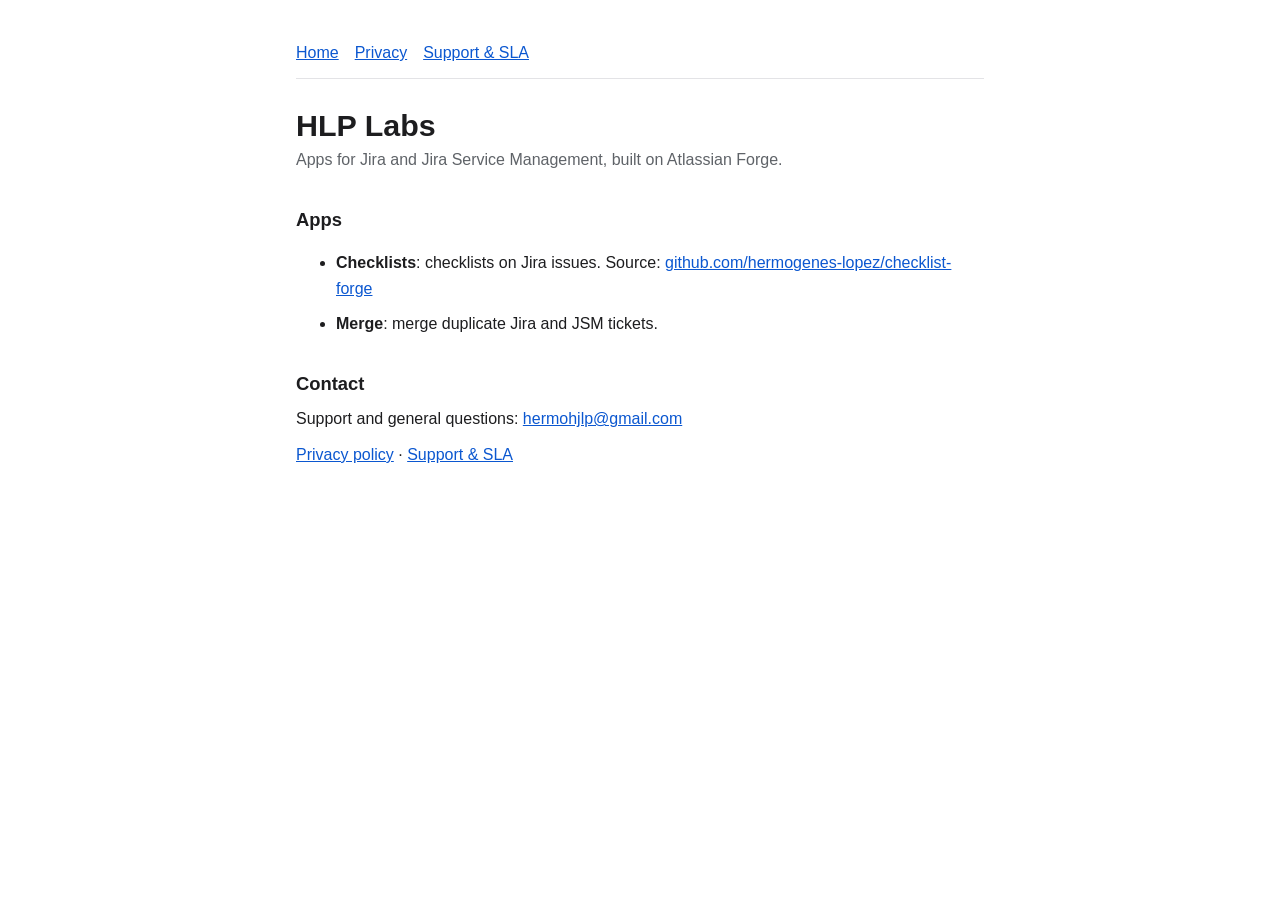
==== index.html @ c0bc6388 "Partner site: home, privacy policy, support & SLA Co-Authored-By: Claude Opus 5.5 (1M context) <nore" ====
<!doctype html>
<html lang="en">
<head>
<meta charset="utf-8">
<meta name="viewport" content="width=device-width, initial-scale=1">
<title>HLP Labs</title>
<link rel="stylesheet" href="style.css">
</head>
<body><div class="wrap">
<nav><a href="./">Home</a><a href="privacy.html">Privacy</a><a href="sla.html">Support &amp; SLA</a></nav>
<h1>HLP Labs</h1>
<p class="meta">Apps for Jira and Jira Service Management, built on Atlassian Forge.</p>
<h2>Apps</h2>
<ul>
  <li><strong>Checklists</strong>: checklists on Jira issues. Source: <a href="https://github.com/hermogenes-lopez/checklist-forge">github.com/hermogenes-lopez/checklist-forge</a></li>
  <li><strong>Merge</strong>: merge duplicate Jira and JSM tickets.</li>
</ul>
<h2>Contact</h2>
<p>Support and general questions: <a href="mailto:hermohjlp@gmail.com">hermohjlp@gmail.com</a></p>
<p><a href="privacy.html">Privacy policy</a> · <a href="sla.html">Support &amp; SLA</a></p>
</div></body>
</html>
---- style.css ----
:root { --bg:#fff; --fg:#1d1d1f; --muted:#5f6368; --line:#e3e3e6; --link:#0b57d0; }
@media (prefers-color-scheme: dark) { :root { --bg:#141416; --fg:#ececef; --muted:#a3a3ab; --line:#2c2c31; --link:#8ab4f8; } }
* { box-sizing: border-box; }
body { margin:0; background:var(--bg); color:var(--fg); font:16px/1.6 -apple-system, BlinkMacSystemFont, "Segoe UI", Roboto, sans-serif; }
.wrap { max-width:720px; margin:0 auto; padding:40px 16px 64px; }
h1 { font-size:1.9rem; line-height:1.2; margin:0 0 4px; }
h2 { font-size:1.15rem; margin:32px 0 8px; }
p, li { margin:0 0 10px; }
a { color:var(--link); }
.meta { color:var(--muted); margin-bottom:24px; }
nav { border-bottom:1px solid var(--line); padding-bottom:12px; margin-bottom:28px; }
nav a { margin-right:16px; }
table { width:100%; border-collapse:collapse; margin:8px 0 12px; }
th, td { text-align:left; padding:8px 10px; border-bottom:1px solid var(--line); vertical-align:top; }
th { color:var(--muted); font-weight:600; font-size:.9rem; }
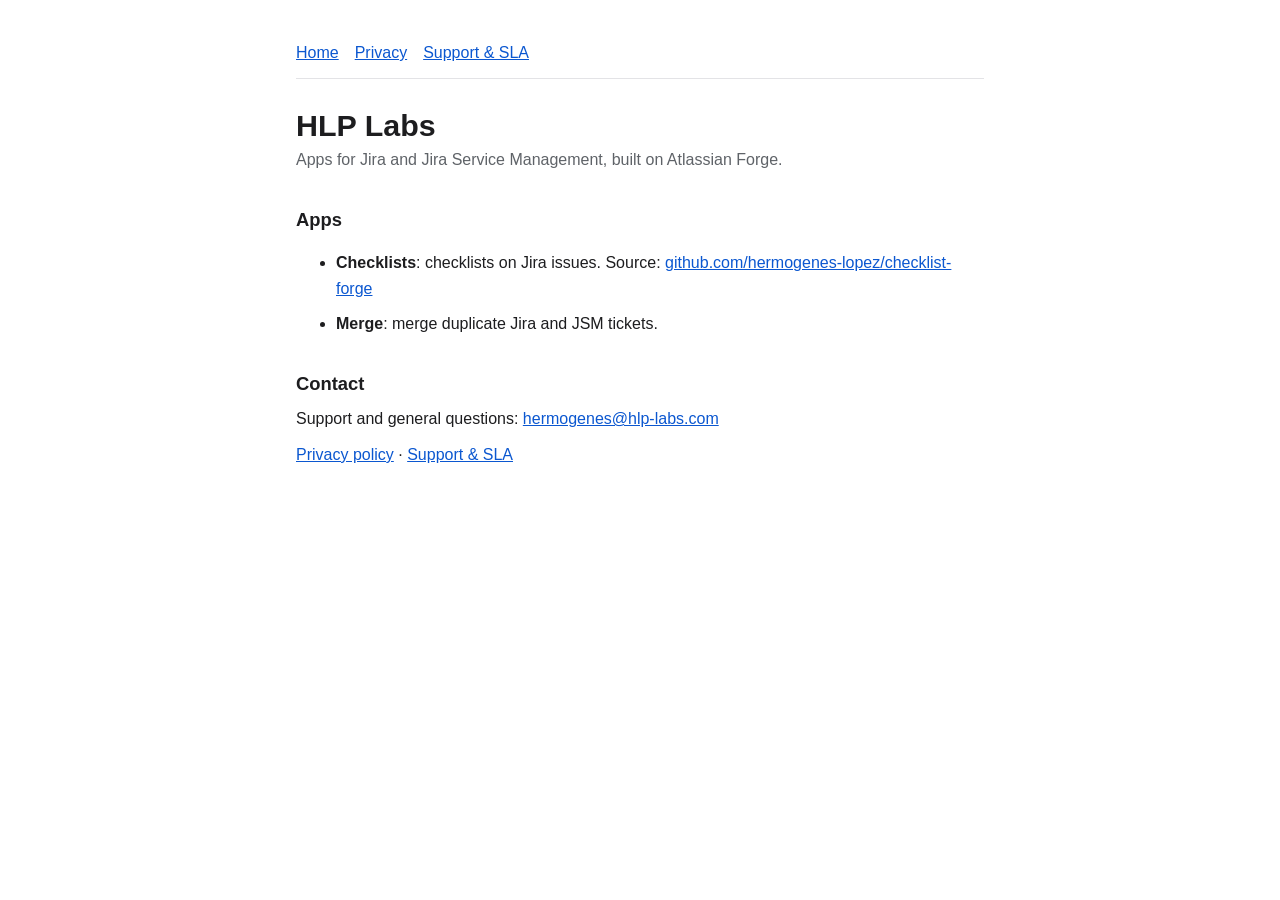
==== commit b0942b05: "Contact email: hermogenes@hlp-labs.com (site now on hlp-labs.com) Co-Authored-By: Claude Opus 5.5 (1" ====
--- a/index.html
+++ b/index.html
@@ -16,7 +16,7 @@
   <li><strong>Merge</strong>: merge duplicate Jira and JSM tickets.</li>
 </ul>
 <h2>Contact</h2>
-<p>Support and general questions: <a href="mailto:hermohjlp@gmail.com">hermohjlp@gmail.com</a></p>
+<p>Support and general questions: <a href="mailto:hermogenes@hlp-labs.com">hermogenes@hlp-labs.com</a></p>
 <p><a href="privacy.html">Privacy policy</a> · <a href="sla.html">Support &amp; SLA</a></p>
 </div></body>
 </html>
